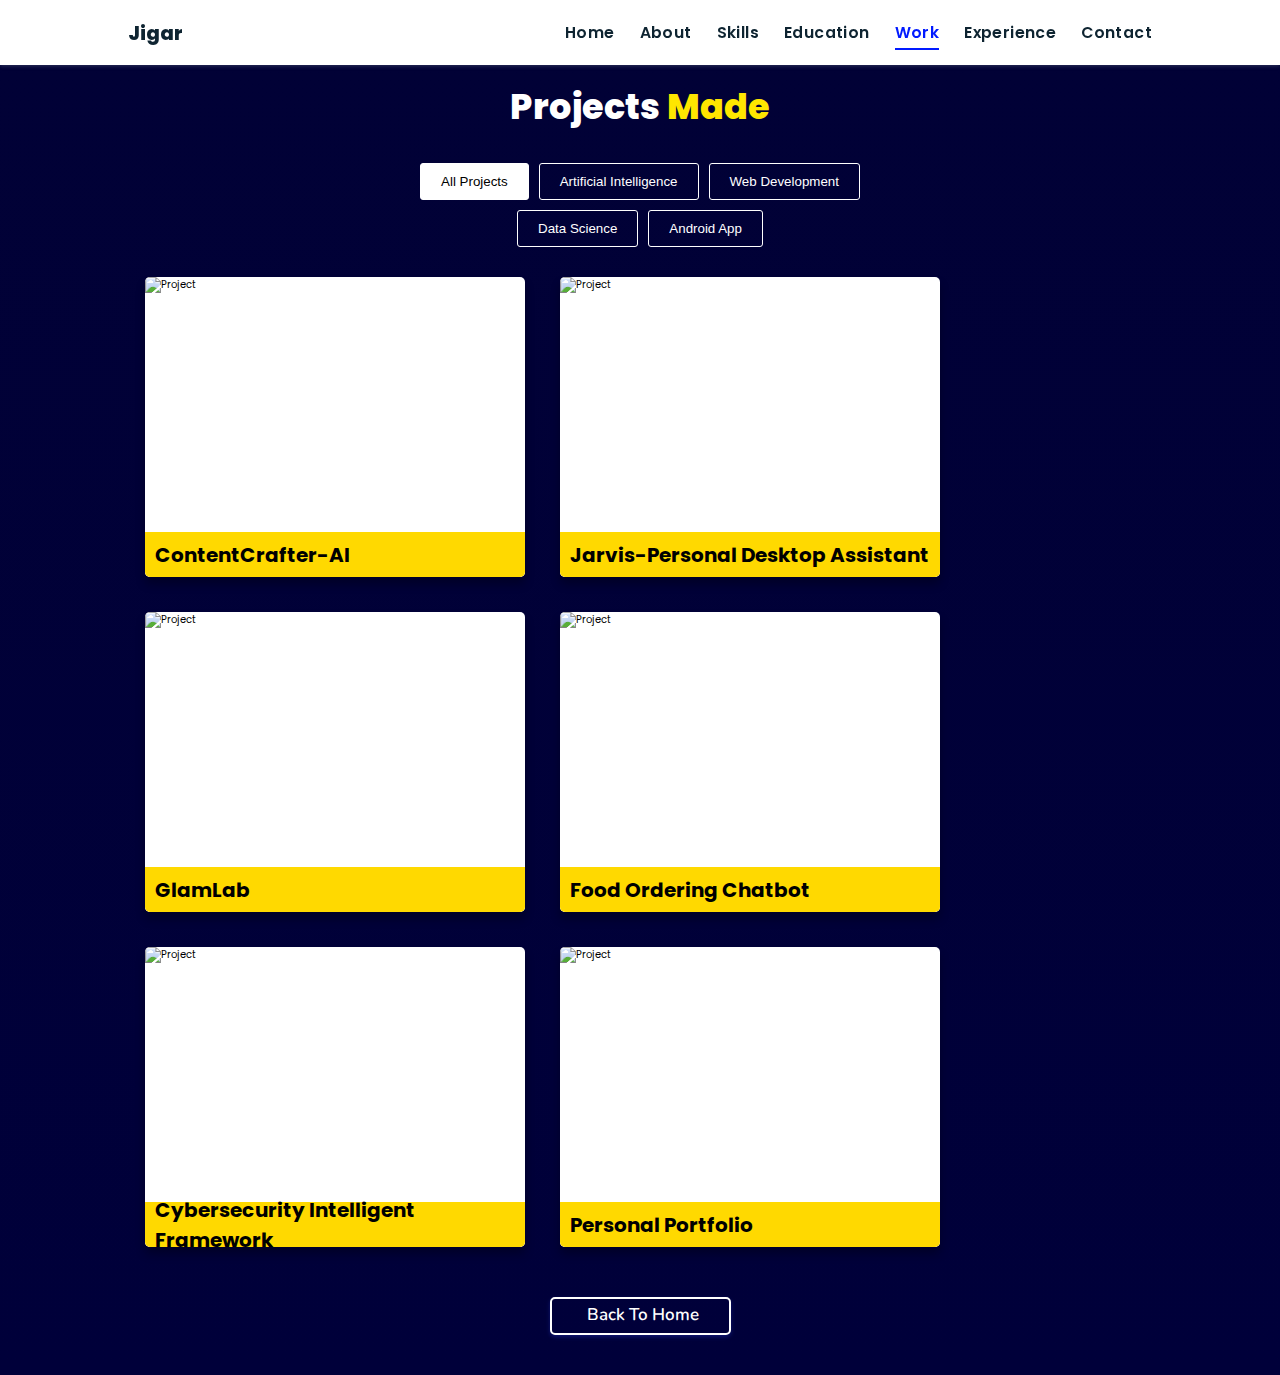
==== projects/index.html @ 64f1e4e1 "adding files" ====
<!DOCTYPE html>
<html lang="en">
<head>
    <meta charset="UTF-8">
    <meta http-equiv="X-UA-Compatible" content="IE=edge">
    <meta name="viewport" content="width=device-width, initial-scale=1.0">
    <link rel="stylesheet" href="./style.css">
    <!-- Font Awesome -->
    <link rel="stylesheet" href="https://cdnjs.cloudflare.com/ajax/libs/font-awesome/5.15.3/css/all.min.css" integrity="sha512-iBBXm8fW90+nuLcSKlbmrPcLa0OT92xO1BIsZ+ywDWZCvqsWgccV3gFoRBv0z+8dLJgyAHIhR35VZc2oM/gI1w==" crossorigin="anonymous" referrerpolicy="no-referrer" />
    <link id='favicon' rel="shortcut icon" href="/assets/images/favicon.png" type="image/x-png">
    <title>Projects | Portfolio </title>
</head>
<body oncontextmenu="return false">

<!-- navbar starts -->
<header>
        <a href="/" class="logo"><i class="fab fa-node-js"></i> Jigar</a>

        <div id="menu" class="fas fa-bars"></div>
        <nav class="navbar">
            <ul>
            <li><a href="/#home">Home</a></li>
            <li><a href="/#about">About</a></li>
            <li><a href="/#skills">Skills</a></li>
            <li><a href="/#education">Education</a></li>
            <li><a class="active" href="/#work">Work</a></li>
            <li><a href="/#experience">Experience</a></li>
            <li><a href="/#contact">Contact</a></li>
            </ul>
        </nav>
</header>
<!-- navbar ends -->

<!-- work project section starts -->
<section class="work" id="work">

  <h2 class="heading"><i class="fas fa-laptop-code"></i> Projects <span>Made</span></h2>
  
  <div id="filters" class="button-group">
    <button class="btn is-checked" data-filter="*">All Projects</button>
    <button class="btn" data-filter=".mern">Artificial Intelligence</button>
    <button class="btn" data-filter=".lamp">Web development</button>
    <button class="btn" data-filter=".basicweb">Data Science</button>
    <button class="btn" data-filter=".android">Android App</button>
  </div>

  <div class="box-container">

    <!-- <div class="box tilt">
      <img src="/assets/images/projects/agecalc.PNG" alt="" />
      <div class="content">
        <div class="tag">
        <h3>Portfolio Website</h3>
        </div>
        <div class="desc">
          <p>Personal portfolio website. Don't need much info about it, just scroll down. You're here only!</p>
          <div class="btns">
            <a href="#" class="btn" target="_blank"><i class="fas fa-eye"></i> View</a>
            <a href="#" class="btn" target="_blank">Code <i class="fas fa-code"></i></a>
          </div>
        </div>
      </div>
    </div> -->   

  </div>

  <div class="backbtn">
    <a href="/#work" class="btn">
        <i class="fas fa-arrow-left"></i>
        <span>Back to Home</span>
  </a>
  </div>

</section>
<!-- work project section ends -->

<!-- scroll top btn -->
<a href="#work" class="fas fa-angle-up" id="scroll-top"></a>
<!-- scroll back to top -->


<!-- ==== ALL MAJOR JAVASCRIPT CDNS STARTS ==== -->
<!-- jquery cdn -->
<script src="https://cdnjs.cloudflare.com/ajax/libs/jquery/3.6.0/jquery.min.js" integrity="sha512-894YE6QWD5I59HgZOGReFYm4dnWc1Qt5NtvYSaNcOP+u1T9qYdvdihz0PPSiiqn/+/3e7Jo4EaG7TubfWGUrMQ==" crossorigin="anonymous" referrerpolicy="no-referrer"></script>

<!-- vanilla tilt.js links -->
<script src="https://cdnjs.cloudflare.com/ajax/libs/vanilla-tilt/1.7.0/vanilla-tilt.min.js" integrity="sha512-SttpKhJqONuBVxbRcuH0wezjuX+BoFoli0yPsnrAADcHsQMW8rkR84ItFHGIkPvhnlRnE2FaifDOUw+EltbuHg==" crossorigin="anonymous" referrerpolicy="no-referrer"></script>

<!-- scroll reveal anim -->
<script src="https://unpkg.com/scrollreveal"></script>

<!-- isotope filter plugin cdn -->
<script src="https://cdnjs.cloudflare.com/ajax/libs/jquery.isotope/3.0.6/isotope.pkgd.min.js" integrity="sha512-Zq2BOxyhvnRFXu0+WE6ojpZLOU2jdnqbrM1hmVdGzyeCa1DgM3X5Q4A/Is9xA1IkbUeDd7755dNNI/PzSf2Pew==" crossorigin="anonymous" referrerpolicy="no-referrer"></script>

<!-- ==== ALL MAJOR JAVASCRIPT CDNS ENDS ==== -->

<script src="./script.js"></script>

</body>
</html>
---- projects/style.css ----
@import url("https://fonts.googleapis.com/css2?family=Poppins:wght@400;600;700&display=swap");
@import url('https://fonts.googleapis.com/css2?family=Nunito:ital,wght@0,300;0,400;0,600;0,700;1,300;1,400&display=swap');

*{
  margin: 0;
  padding: 0;
  box-sizing: border-box;
  text-decoration: none;
  outline: none; border: none;
  text-transform:capitalize;
  transition: all .2s linear;
}
html{
  font-size: 62.5%;
  overflow-x: hidden;
  scroll-behavior: smooth;
}
body{
  background: #f7f7f7;
  font-family: 'Poppins', sans-serif;
}

*::selection{
  background: #2b3dda;
  color: #fff;
}

html{
  font-size: 62.5%;
  overflow-x: hidden;
}
html::-webkit-scrollbar{
  width: .8rem;
}
html::-webkit-scrollbar-track{
  background: rgb(235, 202, 245);
}
html::-webkit-scrollbar-thumb{
  background: #420177;
}

/* navbar starts */
header{
  position: fixed;
  top: 0; left: 0; right: 0;
  z-index: 1000;
  display: flex;
  align-items: center;
  justify-content: space-between;
  padding: 1.7rem 10%;
  height: 6.5rem;
  background-color: #fff;
  box-shadow: 0 1px 4px rgba(146,161,176,.3);
}
section{
  min-height: 100vh;
  padding: 2rem 9%;
}
.heading{
  font-size: 3.5rem;
  color: rgb(32, 32, 32);
  font-weight: 800;
  text-align: center;
}
.heading span{
  color: rgb(115, 3, 167);
}
header .logo{
  font-size: 1.9rem;
  font-weight: 800;
  text-decoration: none;
  color: #0E2431;
}
header .logo i {
  font-size: 2.2rem;
}
header .logo:hover {
  color: #fc8c05;
}
header .navbar ul{
  list-style: none;
  display: flex;
  justify-content: center;
  align-items: center;
}
header .navbar li{
  margin-left: 2.5rem;
}
header .navbar ul li a{
  font-size: 1.57rem;
  color: #0E2431;
  font-weight: 600;
  text-decoration: none;
  letter-spacing: 0.04rem;
}
header .navbar ul li a.active,
header .navbar ul li a:hover{
  color: #011aff;
  border-bottom: .2rem solid #011aff;
  padding: .5rem 0;
}
/* navbar ends */

/* hamburger icon starts*/
#menu{
  font-size: 3rem;
  cursor: pointer;
  color: rgb(24, 2, 63);
  display: none;
}
@media(max-width:768px){
  #menu{
      display: block;
  }
  header .navbar{
    position: fixed;
    top: 6.5rem; right: -120%;
    width: 75%;
    height: 100%;
    text-align: left;
    align-items: flex-start;
    background-color: #0e0f31;
  }
  header .navbar ul{
    flex-flow: column;
    padding: 1rem;
  }
  header .navbar ul li{
    text-align: center;
    width: 100%;
    margin: 1rem 0;
    border-radius: .5rem;
    width: 26rem;
  }
  header .navbar ul li a{
    display: block;
    padding: 1rem;
    text-align: left;
    color: #fff;
    font-size: 2rem;
  }
  header .navbar ul li a.active,
  header .navbar ul li a:hover{
    padding: 1rem;
    color: #fff;
    border-radius: .5rem;
    border-bottom: .5rem solid #011aff;
  }
  .fa-times{
    transform: rotate(180deg);
  }
  header .navbar.nav-toggle{
    right: 0;
  }
}
/* hamburger icon ends */

/* work section starts */
.work{
  /* background: #010124; */
  background: linear-gradient(to bottom, #010136, #00003a);
  margin-top: 5rem;
}
.work h2{
  color: #fff;
  padding: 1rem;
}
.work .heading span{
  color: rgb(255, 230, 0);
}
.work .button-group{
  display: flex;
  flex-wrap: wrap;
  gap:1rem;
  margin: 2rem auto;
  width: 50%;
  justify-content: center;
  align-items: center;
}
.work .button-group .btn{
  outline: none;
  padding: 1rem 2rem;
  background: transparent;
  color: #fff;
  border: 1px solid #fff;
  border-radius: 3px;
  cursor: pointer;
  font-weight: 500;
}
.work .button-group .btn:hover{
  background-color: #fff;
  color: #000;
}
.work .button-group .btn.is-checked{
  background-color: #fff;
  color: #000;
}
.work .box-container{
  display: flex;
  flex-wrap: wrap;
  gap:1.5rem;
  margin: 2rem;
}
.work .box-container .box{
  flex:1 1 30rem;
  border-radius: .5rem;
  box-shadow: 0 .7rem 1rem rgba(0,0,0,.3);
  position: relative;
  overflow:hidden;
  height:30rem;
  background: #fff;
  border: none;
}
.work .box-container .box img{
  height: 100%;
  width:100%;
  object-fit: cover;
}
.work .box-container .box .content{
  height: 100%;
  width:100%;
  position: absolute;
  top:85%; left:0;
  background:rgba(255, 255, 255, 0.9);
  display: flex;
  flex-direction: column;
}
.work .box-container .box .content .tag{
  display: flex;
  flex-direction: row;
  justify-content: space-between;
  align-items: center;
  height: 4.5rem;
  width: 100%;
  padding-left: 1rem;
  background: #ffd900;
}
.work .box-container .box .content .tag h3{
  font-size: 2rem;
}
.work .box-container .box:hover .content{
  top: 25%;
}
.work .desc {
  margin: 2rem;
  display: flex;
  flex-direction: column;
  justify-content: center;
}
.work .desc p{
  font-size: 1.5rem;
}
.work .desc .btns{
  display: flex;
  justify-content: space-between;
  width: 100%;
  margin-top: 2rem;
}
.work .desc .btns .btn{
  line-height: 0;
  display: inline;
  padding: 1.5rem 2.5rem;
  border-radius: .5rem;
  font-size: 1.5rem;
  color: #fff;
  background: rgb(12, 12, 12);
  margin-right: 2rem;
}
.work .desc .btns .btn:hover{
  background: #310ae0f5;
}

@media screen and (max-width: 450px) {
  .work .button-group{
    width: 100%;
  }
  .work .box-container{
    margin: 0rem;
  }
  .work .box-container .grid-item .box{
    width: 95% !important;
  }
}

/* back to home button */
.backbtn{
  display: flex;
  justify-content: center;
  margin-bottom: 2rem;
  margin-top: 4rem;
}
.backbtn .btn {
  position: relative;
  line-height: 0;
  padding: 1.6rem 3rem;
  border-radius: .5em;
  transition: 0.3s;
  color: #fff;
  border: 2px solid #fff;
  box-shadow: 0px 2px 4px rgba(48, 68, 247, .3);
  text-align: center;
}
.backbtn .btn span {
  font-weight: 600;
  font-size: 1.7rem;
  font-family: 'Nunito', sans-serif;
}
.backbtn .btn i {
  margin-right: 0.5rem;
  font-size: 1.5rem;
  transition: 0.3s;
}
.backbtn .btn:hover{
  background: #ffffff;
  color: #000;
}
.backbtn .btn:hover i {
  transform: translateX(-8px);
}
/* work section ends */

/* common media queries starts*/
@media(max-width:450px){
  html{
    font-size: 55%;
  }
  body{
    padding-right: 0;
  }
  section{
    padding: 2rem;
  }
}
/* common media queries ends*/


/* scroll top starts */
#scroll-top{
  position: fixed;
  top: -140%;
  right: 2rem;
  padding: 1rem 1.5rem;
  font-size: 2rem;
  background: #ffae00;
  color: rgb(13, 0, 44);
  border-radius: 5rem;
  transition: 1s linear;
  z-index: 1000;
}
#scroll-top.active{
  top: calc(100% - 12rem);
}
/* scroll top ends */
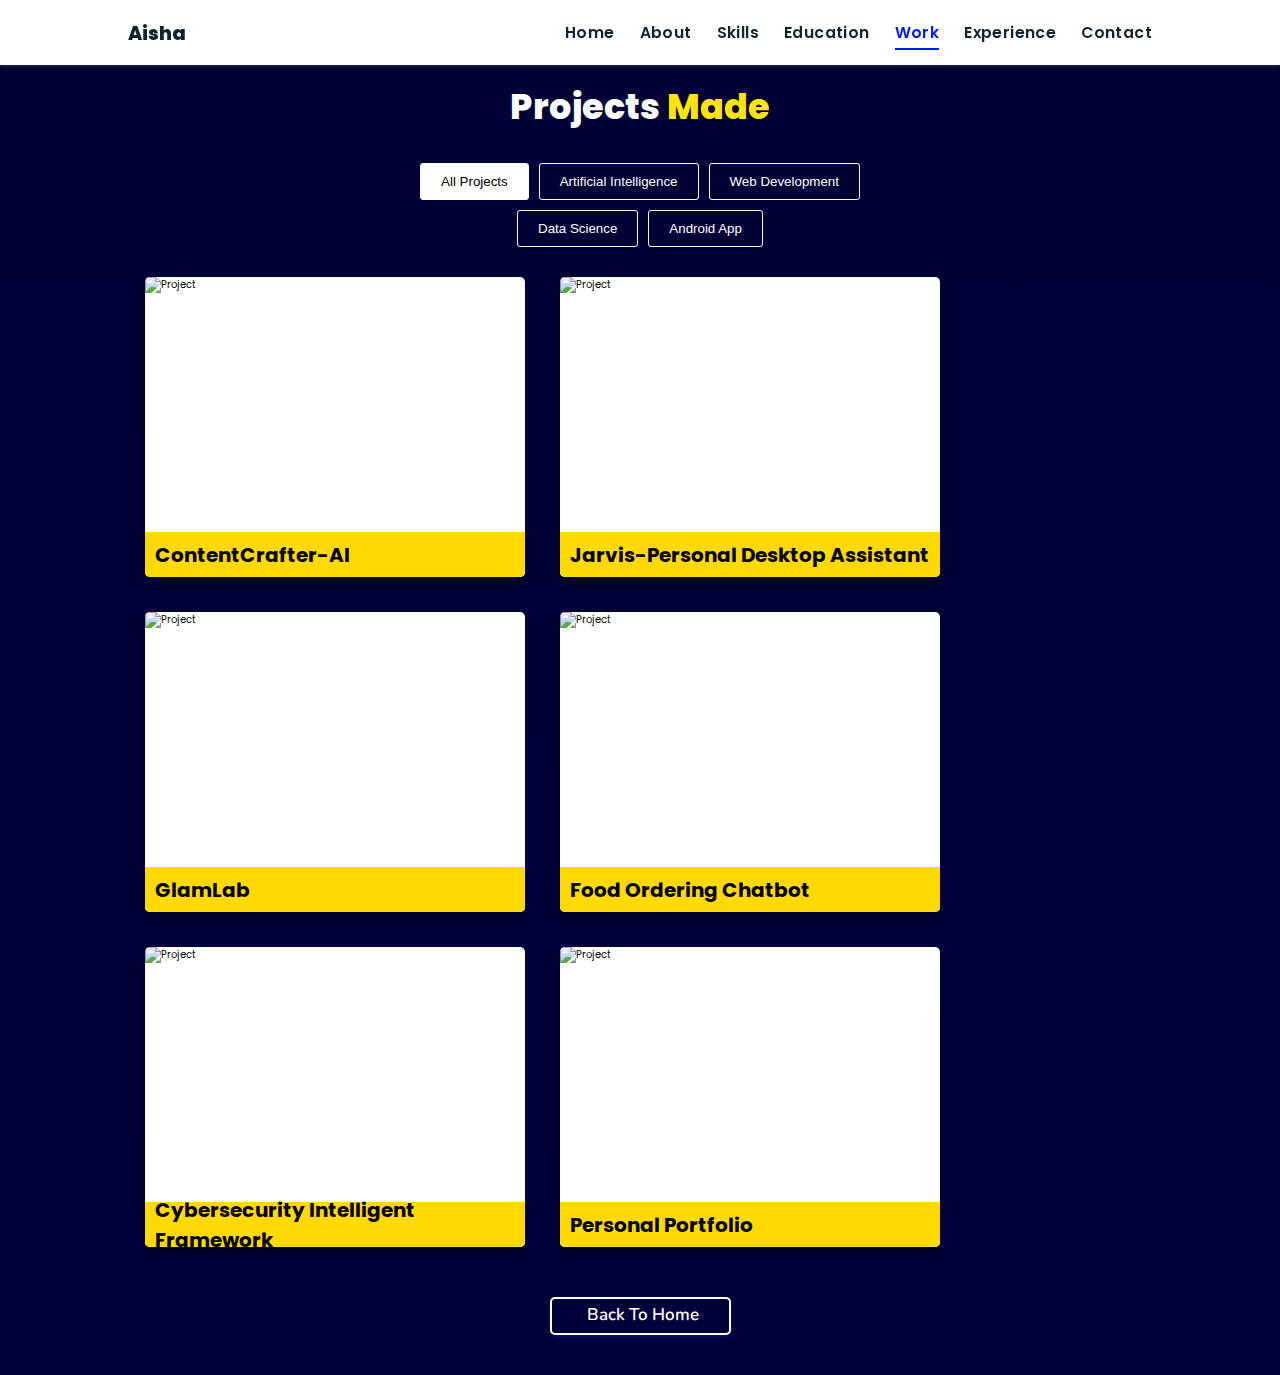
==== commit e39d2538: "new changes" ====
--- a/projects/index.html
+++ b/projects/index.html
@@ -14,7 +14,7 @@
 
 <!-- navbar starts -->
 <header>
-        <a href="/" class="logo"><i class="fab fa-node-js"></i> Jigar</a>
+        <a href="/" class="logo"><i class="fab fa-node-js"></i> Aisha</a>
 
         <div id="menu" class="fas fa-bars"></div>
         <nav class="navbar">
